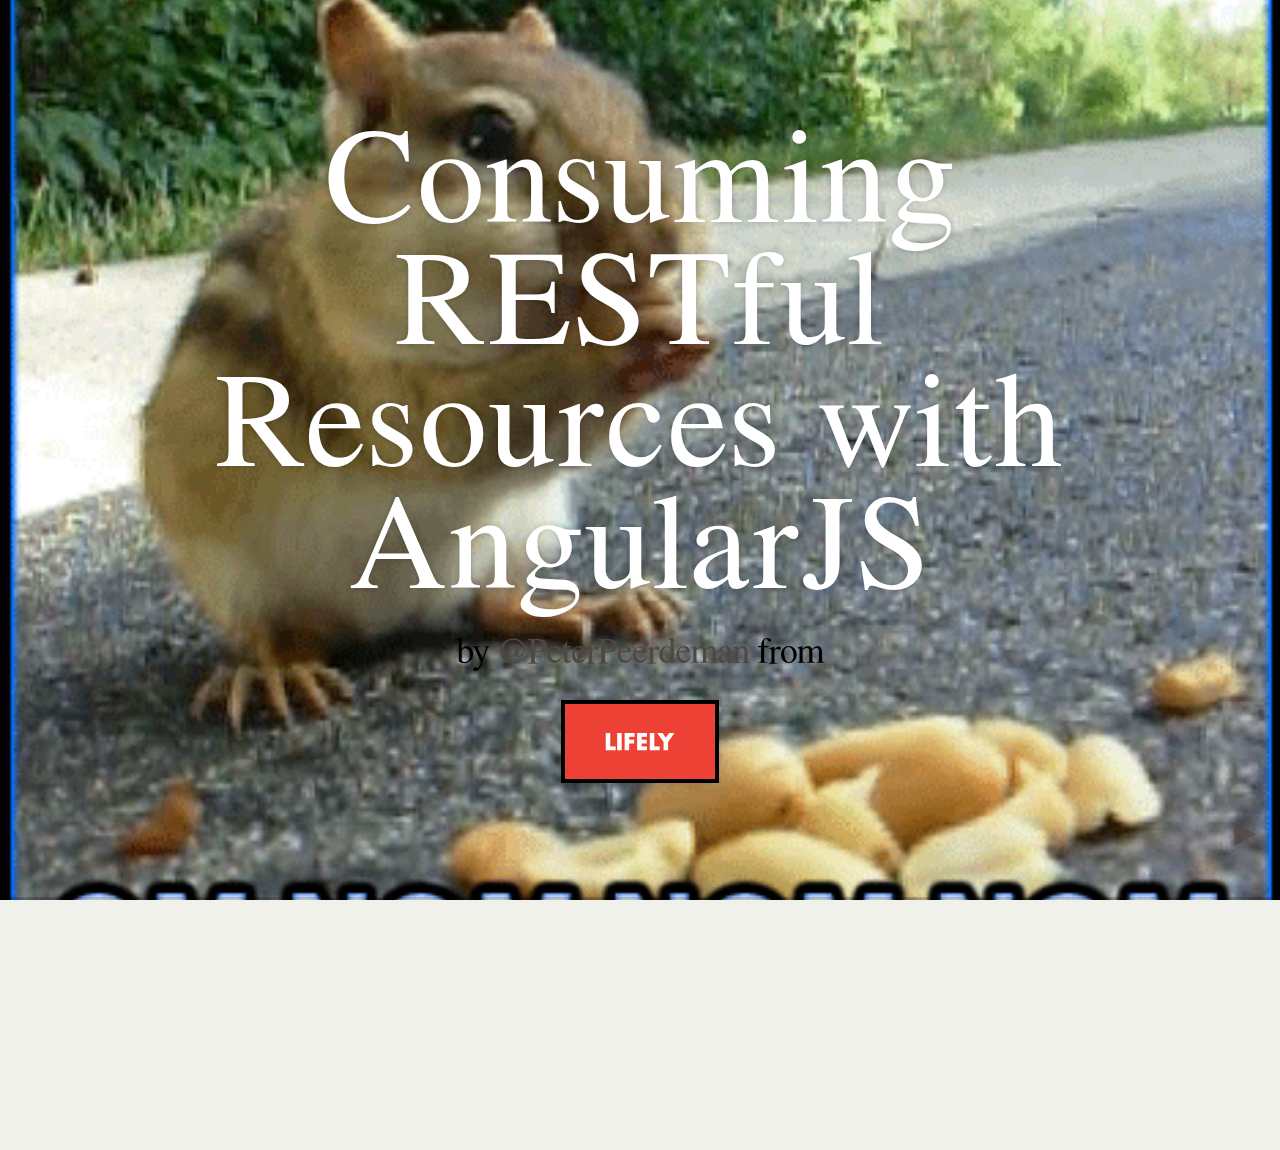
==== index.html @ a1167e03 "initial commit" ====
<!doctype html>
<html lang="en">

	<head>
		<meta charset="utf-8">

		<title>Consuming RESTful Resources with AngularJS</title>

		<meta name="description" content="Consuming RESTful Resources with AngularJS">
		<meta name="author" content="Peter Peerdeman">

		<meta name="apple-mobile-web-app-capable" content="yes" />
		<meta name="apple-mobile-web-app-status-bar-style" content="black-translucent" />

		<meta name="viewport" content="width=device-width, initial-scale=1.0, maximum-scale=1.0, user-scalable=no">

		<link rel="stylesheet" href="css/reveal.min.css">
		<link rel="stylesheet" href="css/theme/pp-reveal.css" id="theme">

		<!-- For syntax highlighting -->
		<link rel="stylesheet" href="lib/css/zenburn.css">

		<!-- If the query includes 'print-pdf', use the PDF print sheet -->
		<script>
			document.write( '<link rel="stylesheet" href="css/print/' + ( window.location.search.match( /print-pdf/gi ) ? 'pdf' : 'paper' ) + '.css" type="text/css" media="print">' );
		</script>

		<!--[if lt IE 9]>
		<script src="lib/js/html5shiv.js"></script>
		<![endif]-->
	</head>

	<body>

		<div class="reveal">

			<!-- Any section element inside of this container is displayed as a slide -->
			<div class="slides">
				<section data-background="images/nom-chipmunk.gif">
					<h1>Consuming RESTful Resources with AngularJS</h1>
					<h3></h3>
					<p>
                    by <a href="http://twitter.com/peterpeerdeman">@PeterPeerdeman</a> from 
                    </p><p><a href="www.lifely.nl"><img src="images/lifely-fb.png" width=150 alt="Lifely"/></a>
					</p>
				</section>

				<section>
					<p>We want to sync our AngularJS model with a RESTful backend</p>
                    <br/>
                    <p>but</p>
                    <br/>
					<p>Writing AJAX code for GET, POST, PUT, DELETE is a chore</p>
				</section>

				<section>
                    <h2>AngularJS $resource to the rescue</h2>
				</section>

				<section>
					<h2>Slides</h2>
					<p>
						Not a coder? No problem. There's a fully-featured visual editor for authoring these, try it out at <a href="http://slid.es" target="_blank">http://slid.es</a>.
					</p>
				</section>

				<section>
					<h2>Point of View</h2>
					<p>
						Press <strong>ESC</strong> to enter the slide overview.
					</p>
					<p>
						Hold down alt and click on any element to zoom in on it using <a href="http://lab.hakim.se/zoom-js">zoom.js</a>. Alt + click anywhere to zoom back out.
					</p>
				</section>

				<section>
					<h2>Works in Mobile Safari</h2>
					<p>
						Try it out! You can swipe through the slides and pinch your way to the overview.
					</p>
				</section>

				<section>
					<h2>Marvelous Unordered List</h2>
					<ul>
						<li>No order here</li>
						<li>Or here</li>
						<li>Or here</li>
						<li>Or here</li>
					</ul>
				</section>

				<section>
					<h2>Fantastic Ordered List</h2>
					<ol>
						<li>One is smaller than...</li>
						<li>Two is smaller than...</li>
						<li>Three!</li>
					</ol>
				</section>

				<section data-markdown>
					<script type="text/template">
						## Markdown support

						For those of you who like that sort of thing. Instructions and a bit more info available [here](https://github.com/hakimel/reveal.js#markdown).

						```
						<section data-markdown>
						  ## Markdown support

						  For those of you who like that sort of thing.
						  Instructions and a bit more info available [here](https://github.com/hakimel/reveal.js#markdown).
						</section>
						```
					</script>
				</section>

				<section id="transitions">
					<h2>Transition Styles</h2>
					<p>
						You can select from different transitions, like: <br>
						<a href="?transition=cube#/transitions">Cube</a> -
						<a href="?transition=page#/transitions">Page</a> -
						<a href="?transition=concave#/transitions">Concave</a> -
						<a href="?transition=zoom#/transitions">Zoom</a> -
						<a href="?transition=linear#/transitions">Linear</a> -
						<a href="?transition=fade#/transitions">Fade</a> -
						<a href="?transition=none#/transitions">None</a> -
						<a href="?#/transitions">Default</a>
					</p>
				</section>

				<section id="themes">
					<h2>Themes</h2>
					<p>
						Reveal.js comes with a few themes built in: <br>
						<a href="?#/themes">Default</a> -
						<a href="?theme=sky#/themes">Sky</a> -
						<a href="?theme=beige#/themes">Beige</a> -
						<a href="?theme=simple#/themes">Simple</a> -
						<a href="?theme=serif#/themes">Serif</a> -
						<a href="?theme=night#/themes">Night</a> <br>
						<a href="?theme=moon.css#/themes">Moon</a> -
						<a href="?theme=simple.css#/themes">Simple</a> -
						<a href="?theme=solarized.css#/themes">Solarized</a>
					</p>
					<p>
						<small>
							* Theme demos are loaded after the presentation which leads to flicker. In production you should load your theme in the <code>&lt;head&gt;</code> using a <code>&lt;link&gt;</code>.
						</small>
					</p>
				</section>

				<section>
					<h2>Global State</h2>
					<p>
						Set <code>data-state="something"</code> on a slide and <code>"something"</code>
						will be added as a class to the document element when the slide is open. This lets you
						apply broader style changes, like switching the background.
					</p>
				</section>

				<section data-state="customevent">
					<h2>Custom Events</h2>
					<p>
						Additionally custom events can be triggered on a per slide basis by binding to the <code>data-state</code> name.
					</p>
					<pre><code data-trim contenteditable style="font-size: 18px; margin-top: 20px;">
Reveal.addEventListener( 'customevent', function() {
	console.log( '"customevent" has fired' );
} );
					</code></pre>
				</section>

				<section>
					<section data-background="#007777">
						<h2>Slide Backgrounds</h2>
						<p>
							Set <code>data-background="#007777"</code> on a slide to change the full page background to the given color. All CSS color formats are supported.
						</p>
						<a href="#" class="image navigate-down">
							<img width="178" height="238" src="https://s3.amazonaws.com/hakim-static/reveal-js/arrow.png" alt="Down arrow">
						</a>
					</section>
					<section data-background="https://s3.amazonaws.com/hakim-static/reveal-js/arrow.png">
						<h2>Image Backgrounds</h2>
						<pre><code>&lt;section data-background="image.png"&gt;</code></pre>
					</section>
					<section data-background="https://s3.amazonaws.com/hakim-static/reveal-js/arrow.png" data-background-repeat="repeat" data-background-size="100px">
						<h2>Repeated Image Backgrounds</h2>
						<pre><code style="word-wrap: break-word;">&lt;section data-background="image.png" data-background-repeat="repeat" data-background-size="100px"&gt;</code></pre>
					</section>
				</section>

				<section data-transition="linear" data-background="#4d7e65" data-background-transition="slide">
					<h2>Background Transitions</h2>
					<p>
						Pass reveal.js the <code>backgroundTransition: 'slide'</code> config argument to make backgrounds slide rather than fade.
					</p>
				</section>

				<section data-transition="linear" data-background="#8c4738" data-background-transition="slide">
					<h2>Background Transition Override</h2>
					<p>
						You can override background transitions per slide by using <code>data-background-transition="slide"</code>.
					</p>
				</section>

				<section>
					<h2>Clever Quotes</h2>
					<p>
						These guys come in two forms, inline: <q cite="http://searchservervirtualization.techtarget.com/definition/Our-Favorite-Technology-Quotations">
						&ldquo;The nice thing about standards is that there are so many to choose from&rdquo;</q> and block:
					</p>
					<blockquote cite="http://searchservervirtualization.techtarget.com/definition/Our-Favorite-Technology-Quotations">
						&ldquo;For years there has been a theory that millions of monkeys typing at random on millions of typewriters would
						reproduce the entire works of Shakespeare. The Internet has proven this theory to be untrue.&rdquo;
					</blockquote>
				</section>

				<section>
					<h2>Pretty Code</h2>
					<pre><code data-trim contenteditable>
function linkify( selector ) {
  if( supports3DTransforms ) {

    var nodes = document.querySelectorAll( selector );

    for( var i = 0, len = nodes.length; i &lt; len; i++ ) {
      var node = nodes[i];

      if( !node.className ) {
        node.className += ' roll';
      }
    }
  }
}
					</code></pre>
					<p>Courtesy of <a href="http://softwaremaniacs.org/soft/highlight/en/description/">highlight.js</a>.</p>
				</section>

				<section>
					<h2>Intergalactic Interconnections</h2>
					<p>
						You can link between slides internally,
						<a href="#/2/3">like this</a>.
					</p>
				</section>

				<section>
					<section>
						<h2>Fragmented Views</h2>
						<p>Hit the next arrow...</p>
						<p class="fragment">... to step through ...</p>
						<ol>
							<li class="fragment"><code>any type</code></li>
							<li class="fragment"><em>of view</em></li>
							<li class="fragment"><strong>fragments</strong></li>
						</ol>

						<aside class="notes">
							This slide has fragments which are also stepped through in the notes window.
						</aside>
					</section>
					<section>
						<h2>Fragment Styles</h2>
						<p>There's a few styles of fragments, like:</p>
						<p class="fragment grow">grow</p>
						<p class="fragment shrink">shrink</p>
						<p class="fragment roll-in">roll-in</p>
						<p class="fragment fade-out">fade-out</p>
						<p class="fragment highlight-red">highlight-red</p>
						<p class="fragment highlight-green">highlight-green</p>
						<p class="fragment highlight-blue">highlight-blue</p>
					</section>
				</section>

				<section>
					<h2>Spectacular image!</h2>
					<a class="image" href="http://lab.hakim.se/meny/" target="_blank">
						<img width="320" height="299" src="http://s3.amazonaws.com/hakim-static/portfolio/images/meny.png" alt="Meny">
					</a>
				</section>

				<section>
					<h2>Export to PDF</h2>
					<p>Presentations can be <a href="https://github.com/hakimel/reveal.js#pdf-export">exported to PDF</a>, below is an example that's been uploaded to SlideShare.</p>
					<iframe id="slideshare" src="http://www.slideshare.net/slideshow/embed_code/13872948" width="455" height="356" style="margin:0;overflow:hidden;border:1px solid #CCC;border-width:1px 1px 0;margin-bottom:5px" allowfullscreen> </iframe>
					<script>
						document.getElementById('slideshare').attributeName = 'allowfullscreen';
					</script>
				</section>

				<section>
					<h2>Take a Moment</h2>
					<p>
						Press b or period on your keyboard to enter the 'paused' mode. This mode is helpful when you want to take distracting slides off the screen
						during a presentation.
					</p>
				</section>

				<section>
					<h2>Stellar Links</h2>
					<ul>
						<li><a href="http://slid.es">Try the online editor</a></li>
						<li><a href="https://github.com/hakimel/reveal.js">Source code on GitHub</a></li>
						<li><a href="http://twitter.com/hakimel">Follow me on Twitter</a></li>
					</ul>
				</section>

				<section>
					<h1>THE END</h1>
					<h3>BY Hakim El Hattab / hakim.se</h3>
				</section>

			</div>

		</div>

		<script src="lib/js/head.min.js"></script>
		<script src="js/reveal.min.js"></script>

		<script>

			// Full list of configuration options available here:
			// https://github.com/hakimel/reveal.js#configuration
			Reveal.initialize({
				controls: true,
				progress: true,
				history: true,
				center: true,

				theme: Reveal.getQueryHash().theme, // available themes are in /css/theme
				transition: Reveal.getQueryHash().transition || 'linear', // default/cube/page/concave/zoom/linear/fade/none

				// Optional libraries used to extend on reveal.js
				dependencies: [
					{ src: 'lib/js/classList.js', condition: function() { return !document.body.classList; } },
					{ src: 'plugin/markdown/marked.js', condition: function() { return !!document.querySelector( '[data-markdown]' ); } },
					{ src: 'plugin/markdown/markdown.js', condition: function() { return !!document.querySelector( '[data-markdown]' ); } },
					{ src: 'plugin/highlight/highlight.js', async: true, callback: function() { hljs.initHighlightingOnLoad(); } },
					{ src: 'plugin/zoom-js/zoom.js', async: true, condition: function() { return !!document.body.classList; } },
					{ src: 'plugin/notes/notes.js', async: true, condition: function() { return !!document.body.classList; } }
				]
			});

		</script>

	</body>
</html>
---- css/theme/pp-reveal.css ----
/**
 * A simple theme for reveal.js presentations, similar
 * to the default theme. The accent color is brown.
 *
 * This theme is Copyright (C) 2012-2013 Owen Versteeg, http://owenversteeg.com - it is MIT licensed.
 */
.reveal a:not(.image) {
  line-height: 1.3em; }

/*********************************************
 * GLOBAL STYLES
 *********************************************/
body {
  background: #f0f1eb;
  background-color: #f0f1eb; }

.reveal {
  font-family: "Palatino Linotype", "Book Antiqua", Palatino, FreeSerif, serif;
  font-size: 36px;
  font-weight: 200;
  letter-spacing: -0.02em;
  color: black; }

::selection {
  color: white;
  background: #26351c;
  text-shadow: none; }

/*********************************************
 * HEADERS
 *********************************************/
.reveal h1,
.reveal h2,
.reveal h3,
.reveal h4,
.reveal h5,
.reveal h6 {
  margin: 0 0 20px 0;
  color: #383d3d;
  font-family: "Palatino Linotype", "Book Antiqua", Palatino, FreeSerif, serif;
  line-height: 0.9em;
  letter-spacing: 0.02em;
  text-transform: none;
  text-shadow: none; }

.reveal h1 {
  text-shadow: 0px 0px 6px rgba(0, 0, 0, 0.2); }

.reveal section h1 {
  color: white; }

/*********************************************
 * LINKS
 *********************************************/
.reveal a:not(.image) {
  color: #51483d;
  text-decoration: none;
  -webkit-transition: color .15s ease;
  -moz-transition: color .15s ease;
  -ms-transition: color .15s ease;
  -o-transition: color .15s ease;
  transition: color .15s ease; }

.reveal a:not(.image):hover {
  color: #8b7c69;
  text-shadow: none;
  border: none; }

.reveal .roll span:after {
  color: #fff;
  background: #25211c; }

/*********************************************
 * IMAGES
 *********************************************/
.reveal section img {
  margin: 15px 0px;
  background: rgba(255, 255, 255, 0.12);
  border: 4px solid black;
  box-shadow: 0 0 10px rgba(0, 0, 0, 0.15);
  -webkit-transition: all .2s linear;
  -moz-transition: all .2s linear;
  -ms-transition: all .2s linear;
  -o-transition: all .2s linear;
  transition: all .2s linear; }

.reveal a:hover img {
  background: rgba(255, 255, 255, 0.2);
  border-color: #51483d;
  box-shadow: 0 0 20px rgba(0, 0, 0, 0.55); }

/*********************************************
 * NAVIGATION CONTROLS
 *********************************************/
.reveal .controls div.navigate-left,
.reveal .controls div.navigate-left.enabled {
  border-right-color: #51483d; }

.reveal .controls div.navigate-right,
.reveal .controls div.navigate-right.enabled {
  border-left-color: #51483d; }

.reveal .controls div.navigate-up,
.reveal .controls div.navigate-up.enabled {
  border-bottom-color: #51483d; }

.reveal .controls div.navigate-down,
.reveal .controls div.navigate-down.enabled {
  border-top-color: #51483d; }

.reveal .controls div.navigate-left.enabled:hover {
  border-right-color: #8b7c69; }

.reveal .controls div.navigate-right.enabled:hover {
  border-left-color: #8b7c69; }

.reveal .controls div.navigate-up.enabled:hover {
  border-bottom-color: #8b7c69; }

.reveal .controls div.navigate-down.enabled:hover {
  border-top-color: #8b7c69; }

/*********************************************
 * PROGRESS BAR
 *********************************************/
.reveal .progress {
  background: rgba(0, 0, 0, 0.2); }

.reveal .progress span {
  background: #51483d;
  -webkit-transition: width 800ms cubic-bezier(0.26, 0.86, 0.44, 0.985);
  -moz-transition: width 800ms cubic-bezier(0.26, 0.86, 0.44, 0.985);
  -ms-transition: width 800ms cubic-bezier(0.26, 0.86, 0.44, 0.985);
  -o-transition: width 800ms cubic-bezier(0.26, 0.86, 0.44, 0.985);
  transition: width 800ms cubic-bezier(0.26, 0.86, 0.44, 0.985); }
---- lib/css/zenburn.css ----
/*

Zenburn style from voldmar.ru (c) Vladimir Epifanov <voldmar@voldmar.ru>
based on dark.css by Ivan Sagalaev

*/

pre code {
  display: block; padding: 0.5em;
  background: #3F3F3F;
  color: #DCDCDC;
}

pre .keyword,
pre .tag,
pre .css .class,
pre .css .id,
pre .lisp .title,
pre .nginx .title,
pre .request,
pre .status,
pre .clojure .attribute {
  color: #E3CEAB;
}

pre .django .template_tag,
pre .django .variable,
pre .django .filter .argument {
  color: #DCDCDC;
}

pre .number,
pre .date {
  color: #8CD0D3;
}

pre .dos .envvar,
pre .dos .stream,
pre .variable,
pre .apache .sqbracket {
  color: #EFDCBC;
}

pre .dos .flow,
pre .diff .change,
pre .python .exception,
pre .python .built_in,
pre .literal,
pre .tex .special {
  color: #EFEFAF;
}

pre .diff .chunk,
pre .subst {
  color: #8F8F8F;
}

pre .dos .keyword,
pre .python .decorator,
pre .title,
pre .haskell .type,
pre .diff .header,
pre .ruby .class .parent,
pre .apache .tag,
pre .nginx .built_in,
pre .tex .command,
pre .prompt {
    color: #efef8f;
}

pre .dos .winutils,
pre .ruby .symbol,
pre .ruby .symbol .string,
pre .ruby .string {
  color: #DCA3A3;
}

pre .diff .deletion,
pre .string,
pre .tag .value,
pre .preprocessor,
pre .built_in,
pre .sql .aggregate,
pre .javadoc,
pre .smalltalk .class,
pre .smalltalk .localvars,
pre .smalltalk .array,
pre .css .rules .value,
pre .attr_selector,
pre .pseudo,
pre .apache .cbracket,
pre .tex .formula {
  color: #CC9393;
}

pre .shebang,
pre .diff .addition,
pre .comment,
pre .java .annotation,
pre .template_comment,
pre .pi,
pre .doctype {
  color: #7F9F7F;
}

pre .coffeescript .javascript,
pre .javascript .xml,
pre .tex .formula,
pre .xml .javascript,
pre .xml .vbscript,
pre .xml .css,
pre .xml .cdata {
  opacity: 0.5;
}
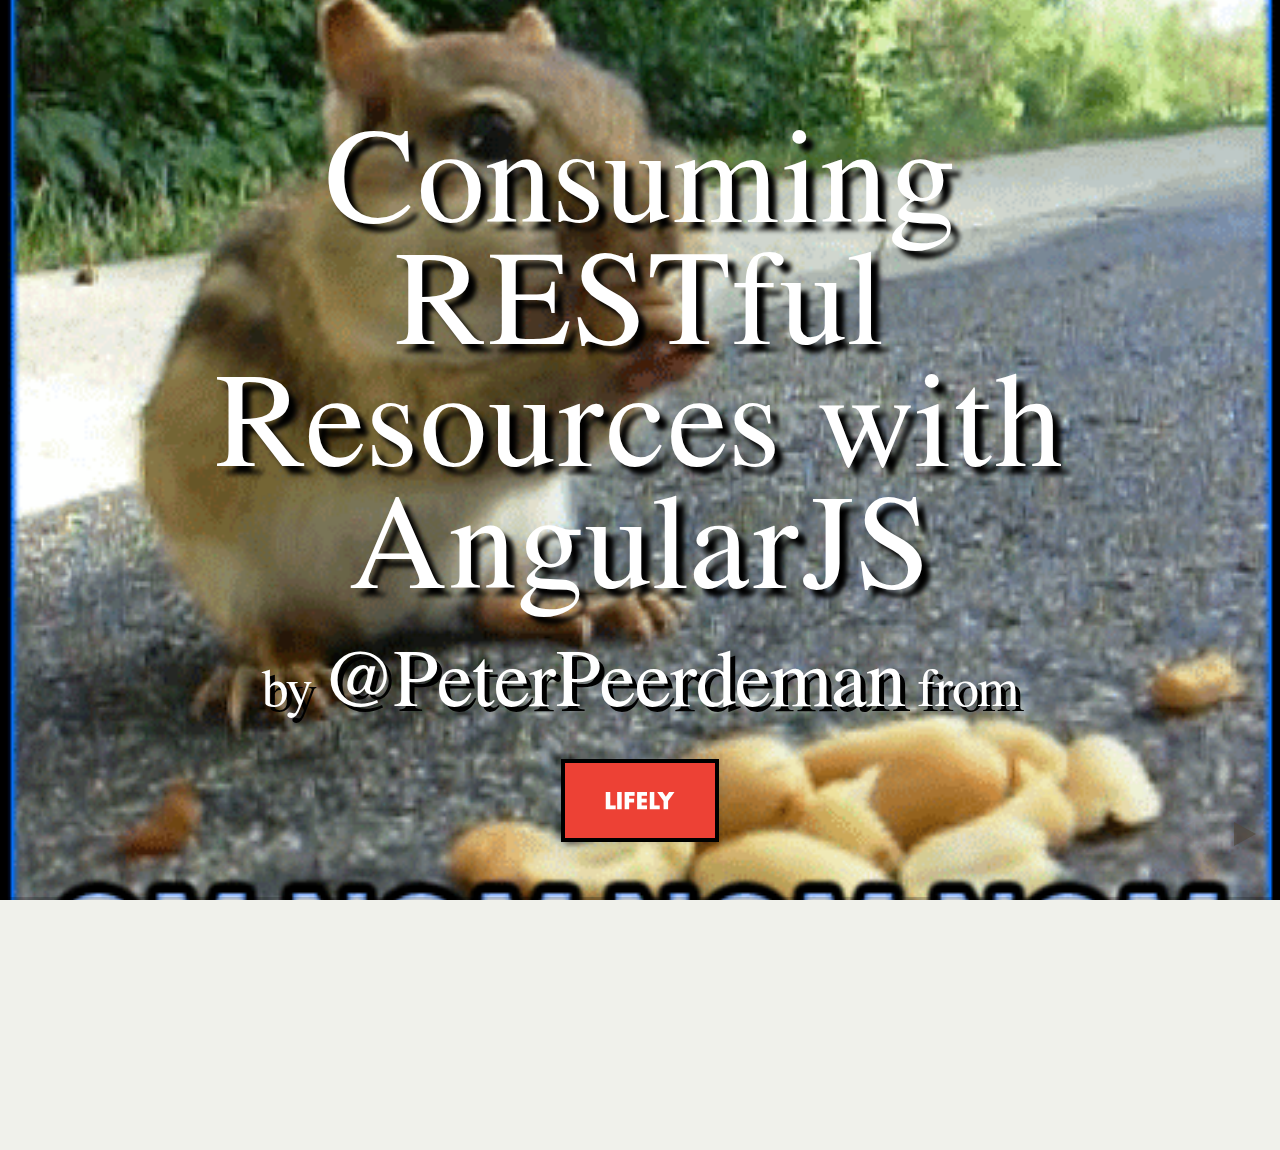
==== commit 1a4e2e39: "updated styling main slide" ====
--- a/index.html
+++ b/index.html
@@ -36,7 +36,7 @@
 
 			<!-- Any section element inside of this container is displayed as a slide -->
 			<div class="slides">
-				<section data-background="images/nom-chipmunk.gif">
+				<section data-background="images/nom-chipmunk.gif" class="pp-title">
 					<h1>Consuming RESTful Resources with AngularJS</h1>
 					<h3></h3>
 					<p>
@@ -46,11 +46,9 @@
 				</section>
 
 				<section>
-					<p>We want to sync our AngularJS model with a RESTful backend</p>
-                    <br/>
-                    <p>but</p>
-                    <br/>
-					<p>Writing AJAX code for GET, POST, PUT, DELETE is a chore</p>
+                    <h1>Background</h1>
+					<img src="capgemini.png"/>
+					<img src="lifely.png"/>
 				</section>
 
 				<section>
--- a/css/theme/pp-reveal.css
+++ b/css/theme/pp-reveal.css
@@ -46,8 +46,16 @@
 .reveal h1 {
   text-shadow: 0px 0px 6px rgba(0, 0, 0, 0.2); }
 
-.reveal section h1 {
-  color: white; }
+.pp-title h1 {
+  color: white;
+  text-shadow: 8px 8px 5px black; }
+
+.pp-title p,
+.reveal section.pp-title a,
+.reveal section.pp-title a:hover {
+  color: white;
+  font-size: 1.5em;
+  text-shadow: 5px 5px 0px black; }
 
 /*********************************************
  * LINKS
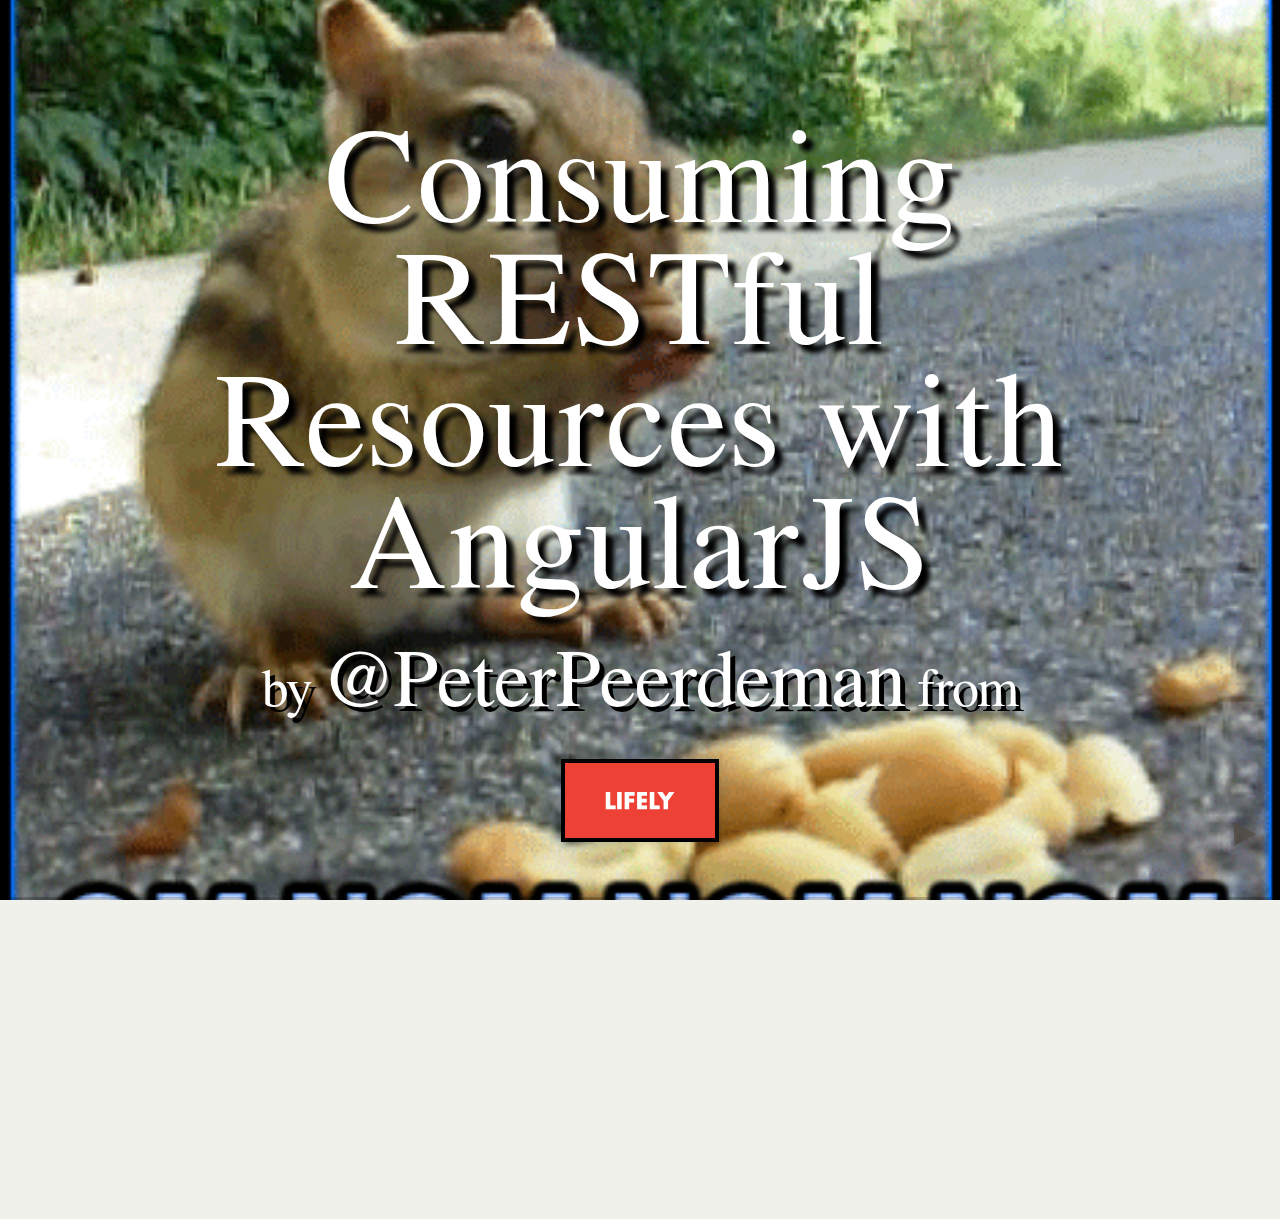
==== commit d520533f: "added content to presentation" ====
--- a/index.html
+++ b/index.html
@@ -18,7 +18,7 @@
 		<link rel="stylesheet" href="css/theme/pp-reveal.css" id="theme">
 
 		<!-- For syntax highlighting -->
-		<link rel="stylesheet" href="lib/css/zenburn.css">
+		<link rel="stylesheet" href="lib/css/googlecode.css">
 
 		<!-- If the query includes 'print-pdf', use the PDF print sheet -->
 		<script>
@@ -41,276 +41,261 @@
 					<h3></h3>
 					<p>
                     by <a href="http://twitter.com/peterpeerdeman">@PeterPeerdeman</a> from 
-                    </p><p><a href="www.lifely.nl"><img src="images/lifely-fb.png" width=150 alt="Lifely"/></a>
+                    </p><p><a href="www.lifely.nl"><img src="images/lifely.png" width=150 alt="Lifely"/></a>
 					</p>
 				</section>
 
 				<section>
                     <h1>Background</h1>
-					<img src="capgemini.png"/>
-					<img src="lifely.png"/>
-				</section>
-
-				<section>
-                    <h2>AngularJS $resource to the rescue</h2>
-				</section>
-
-				<section>
-					<h2>Slides</h2>
+				</section>
+				<section>
+					<section>
+						<img width="80%" src="images/capgemini.jpg"/>
+						<h2>Online Technology Consultant</h2>
+					</section>
+					<section>
+						<img width="40%" src="images/abnamro.jpg"/>
+						<h2>Internet Banking</h2>
+					</section>
+					<section>
+						<img width="25%" src="images/bayer.png"/>
+						<h2>Multiplatform mobile app</h2>
+					</section>
+				</section>
+				<section>
+					<section>
+						<img src="images/lifely.png"/>
+						<h2>"Coderende eindbaas"</h2>
+					</section>
+					<section>
+						<img width="60%" src="images/frankwatching.jpg"/>
+						<h2>App backend design</h2>
+					</section>
+					<section>
+						<img width="60%" src="images/bp.png"/>
+						<h2>REST / AngularJS awesomeness</h2>
+					</section>
+				</section>
+				<section class="pp-title" data-background="images/sleeping-cat.gif">
+                    <h1>So, who knows about REST?</h1>
+                </section>
+                <section>
+                	<h2>Representational State Transfer (REST)</h2>
+                <ul>
+                    	<div>
+	                    	<li>GET</li>
+	                    	<li>POST</li>
+                    	</div>
+                    	<div class="fragment">
+		                    <li>DELETE</li>
+	                    	<li>PUT</li>
+	                    	<li>PATCH</li>
+	                    	<li>OPTIONS</li>
+	                    	<li>LINK</li>
+	                    	<li>TRACE</li>
+                    	</div>
+                    </ul>
+				</section>
+				<section>
+                    <h2>Difference between PUT and PATCH?</h2>
+                    	<div class="fragment">
+	                	<pre><code data-trim>
+PUT /customers/1
+{
+	'id':1,
+	'name':'Peter',
+	'shoesize': 46
+}
+    					</code></pre>
+	                	</div>
+                    	<div class="fragment">
+                    		<pre><code data-trim>
+PATCH /customers/1
+{
+	'name':'Peter'
+}
+    					</code></pre>
+		            	</div>
+                    </ul>
+				</section>
+				<section>
+                    <h2>REST<h2>
+                    <h3>separates back- and frontend</h3>
+                    <ul>
+                    	<li>Easily integrate data in (web) apps</li>
+                    	<li>Easily replace (web) app</li>
+                    	<li>Third party access</li>
+                    	<li>Data purity</li>
+                    </ul>
+				</section>
+				<section>
+                    <h2>AngularJS - $resource</h2>
+                </section>
+                <section class="pp-title" data-background="images/jimcarrey-typing.gif">
+                	<h1>Saves you from writing a whole lot of AJAX code</h1>
+                </section>
+				<section>
+                    <h2>Get customers establishment & update</h2>
+                    <pre><code class="javascript">
+var Customers = $resource('/api/v1/customers/:customerId', {customerId:'@id'});
+var customer = Customer.get({customerId:123}, function() {
+  $scope.customer = customer
+});
+    				</code></pre>
+
+                    <pre class="fragment"><code class="javascript">
+var Establishments = $resource('/api/v1/customers/:customerId/ ' +
+'establishment/:establishmentId', {customerId:123, establishmentId:'@id'});
+ 
+ var establishments = Establishments.query(function() {
+   var establishment = _find(establishments, {city:'Amsterdam'});
+   establishment.name = "Hippo HQ";
+   establishment.$save();
+ });
+    				</code></pre>
+
+				</section>
+				<section>
+					<h2>AngularJS - $resource</h2>
+                    <br/>
+                    <ul style="float:left">
+					<div class="fragment">
+					<h3>Good:</h3>
+                    	<li>Creates resource object to interact with RESTful resources</li>
+                    	<br/>
+                    </div>
+					<div class="fragment"><img style="width:350px; float:right" src="images/house-sadface.gif"/>
+					<h3>Bad:</h3>
+                    	<li>Doesnt handle sub resources</li>
+                    	<li>requires full url in each object</li>
+                    	<li>Doesnt support all REST methods</li>
+                    	<li>Limited options</li>
+                    	
+                    </div>
+                    </ul>
+                </section>
+				<section>
+                    <h2>Restangular</h2>
+				</section>
+				<section>
+      				<h2>Configure, retrieve and update</h2>
+                    <pre><code class="javascript">
+RestangularProvider.setBaseUrl('/api/v1')
+    				</code></pre>
+    				<pre  class="fragment"><code class="javascript">
+//performs GET /api/v1/customers/123
+Restangular.one('customers', 123).get().then(function(customer) {
+  $scope.customer = customer
+});
+    				</code></pre>
+					<pre  class="fragment"><code class="javascript">
+//performs GET /api/v1/customers/123/establishments
+$scope.customer.getList('establishments').then(function(establishments) {
+   var establishment = _find(establishments, {city:'The Hague'});
+   establishment.name = "Q42";
+   establishment.put();
+});
+    				</code></pre>
+
+				</section>
+				<section>
+                    <h2>post a new establishment</h2>
+                   <pre><code class="javascript">
+var newEstablishment = {name:'Lifely', address:'zekeringstraat 17'};
+
+//performs POST /api/v1/customers/123/establishments
+$scope.customer.getList('establishments').post(newCustomer).then(function(data) { 
+	newCustomer.id = data.id;
+  	$scope.customer.establishments.push(newEstablishment);
+})
+    				</code></pre>
+				</section>
+				<section>
+                    <h2>perform custom verb on subresource</h2>
+                    <pre><code class="javascript">
+//performs POST /api/v1/customers/favorite
+$scope.customer.customPost({}, 'favorite');
+    				</code></pre>
+				</section>
+				<section>
+                    <h2>(un) wrap resources</h2>
+                    <pre><code class="javascript">
+//e.g. our services return 
+//single resource {user:{name:'peter'}}
+//list resource {data:[{name:'peter'}]
+Restangular.setResponseInterceptor(function(response, operation, what) {
+  var newResponse;
+  if (operation === "getList") {
+    // Here we're returning an Array which has one special property metadata with our extra information
+    newResponse = response.data;
+  } else {
+    // This is an element
+    newResponse = response[what];
+  }
+  return newResponse;
+});
+    				</code></pre>
+				</section>
+				<!--<section>
+                    <h2>use selfLink metadata to deduct subresources</h2>
+                    <pre><code class="javascript">
+Restangular.all('customers').getList().then(function(customers) {
+
+  var hippo = _.find(customers, {name:'hippo'};
+
+  hippo.address = "Owned";
+
+  // This will do a PUT to http://www.example.com/people/gonto
+  // It uses the self linking property :D
+  gonto.put()
+})
+    				</code></pre>
+				</section>-->
+
+				<section>
+                    <h2>remove _id field on PUT</h2>
+                    <pre><code class="javascript">
+RestangularProvider.setRequestInterceptor(
+  function(elem, operation, what) {        
+    if (operation === 'put') {
+      elem._id = undefined;
+      return elem;
+    }
+    return elem;
+});
+    				</code></pre>
+				</section>
+				<section>
+					<h2>Concluding words</h2>
+					<ul>
+						<li>Separate backend and frontend</li>
+						<li>Adhere to REST and design API URLs carefully</li>
+						<li>Give AngularJS and Restangular a shot</li>
+					</ul>
+				</section>
+
+				<section>
+					<h2>Props & Links</h2>
+					<ul>
+						<li>Props for creating Restangular and sharing to <a href="www.twitter.com/mgonto">@mgonto</a></li>
+					</ul>
+					<a href="https://github.com/mgonto/restangular"><img width=250px src="images/github.png"/><p>Restangular</p></a>
+
+				</section>
+
+				<section class="pp-title pp-title-top" data-background="images/jimcarrey-chewing.gif">
+					<h1>Start consuming!</h1>
+
+					<h2>Thank you for your attention</h2>
+				</section>
+
+				<section data-background="images/nom-chipmunk.gif" class="pp-title">
+					<h1>Consuming RESTful Resources with AngularJS</h1>
+					<h3></h3>
 					<p>
-						Not a coder? No problem. There's a fully-featured visual editor for authoring these, try it out at <a href="http://slid.es" target="_blank">http://slid.es</a>.
+                    by <a href="http://twitter.com/peterpeerdeman">@PeterPeerdeman</a> from 
+                    </p><p><a href="www.lifely.nl"><img src="images/lifely.png" width=150 alt="Lifely"/></a>
 					</p>
-				</section>
-
-				<section>
-					<h2>Point of View</h2>
-					<p>
-						Press <strong>ESC</strong> to enter the slide overview.
-					</p>
-					<p>
-						Hold down alt and click on any element to zoom in on it using <a href="http://lab.hakim.se/zoom-js">zoom.js</a>. Alt + click anywhere to zoom back out.
-					</p>
-				</section>
-
-				<section>
-					<h2>Works in Mobile Safari</h2>
-					<p>
-						Try it out! You can swipe through the slides and pinch your way to the overview.
-					</p>
-				</section>
-
-				<section>
-					<h2>Marvelous Unordered List</h2>
-					<ul>
-						<li>No order here</li>
-						<li>Or here</li>
-						<li>Or here</li>
-						<li>Or here</li>
-					</ul>
-				</section>
-
-				<section>
-					<h2>Fantastic Ordered List</h2>
-					<ol>
-						<li>One is smaller than...</li>
-						<li>Two is smaller than...</li>
-						<li>Three!</li>
-					</ol>
-				</section>
-
-				<section data-markdown>
-					<script type="text/template">
-						## Markdown support
-
-						For those of you who like that sort of thing. Instructions and a bit more info available [here](https://github.com/hakimel/reveal.js#markdown).
-
-						```
-						<section data-markdown>
-						  ## Markdown support
-
-						  For those of you who like that sort of thing.
-						  Instructions and a bit more info available [here](https://github.com/hakimel/reveal.js#markdown).
-						</section>
-						```
-					</script>
-				</section>
-
-				<section id="transitions">
-					<h2>Transition Styles</h2>
-					<p>
-						You can select from different transitions, like: <br>
-						<a href="?transition=cube#/transitions">Cube</a> -
-						<a href="?transition=page#/transitions">Page</a> -
-						<a href="?transition=concave#/transitions">Concave</a> -
-						<a href="?transition=zoom#/transitions">Zoom</a> -
-						<a href="?transition=linear#/transitions">Linear</a> -
-						<a href="?transition=fade#/transitions">Fade</a> -
-						<a href="?transition=none#/transitions">None</a> -
-						<a href="?#/transitions">Default</a>
-					</p>
-				</section>
-
-				<section id="themes">
-					<h2>Themes</h2>
-					<p>
-						Reveal.js comes with a few themes built in: <br>
-						<a href="?#/themes">Default</a> -
-						<a href="?theme=sky#/themes">Sky</a> -
-						<a href="?theme=beige#/themes">Beige</a> -
-						<a href="?theme=simple#/themes">Simple</a> -
-						<a href="?theme=serif#/themes">Serif</a> -
-						<a href="?theme=night#/themes">Night</a> <br>
-						<a href="?theme=moon.css#/themes">Moon</a> -
-						<a href="?theme=simple.css#/themes">Simple</a> -
-						<a href="?theme=solarized.css#/themes">Solarized</a>
-					</p>
-					<p>
-						<small>
-							* Theme demos are loaded after the presentation which leads to flicker. In production you should load your theme in the <code>&lt;head&gt;</code> using a <code>&lt;link&gt;</code>.
-						</small>
-					</p>
-				</section>
-
-				<section>
-					<h2>Global State</h2>
-					<p>
-						Set <code>data-state="something"</code> on a slide and <code>"something"</code>
-						will be added as a class to the document element when the slide is open. This lets you
-						apply broader style changes, like switching the background.
-					</p>
-				</section>
-
-				<section data-state="customevent">
-					<h2>Custom Events</h2>
-					<p>
-						Additionally custom events can be triggered on a per slide basis by binding to the <code>data-state</code> name.
-					</p>
-					<pre><code data-trim contenteditable style="font-size: 18px; margin-top: 20px;">
-Reveal.addEventListener( 'customevent', function() {
-	console.log( '"customevent" has fired' );
-} );
-					</code></pre>
-				</section>
-
-				<section>
-					<section data-background="#007777">
-						<h2>Slide Backgrounds</h2>
-						<p>
-							Set <code>data-background="#007777"</code> on a slide to change the full page background to the given color. All CSS color formats are supported.
-						</p>
-						<a href="#" class="image navigate-down">
-							<img width="178" height="238" src="https://s3.amazonaws.com/hakim-static/reveal-js/arrow.png" alt="Down arrow">
-						</a>
-					</section>
-					<section data-background="https://s3.amazonaws.com/hakim-static/reveal-js/arrow.png">
-						<h2>Image Backgrounds</h2>
-						<pre><code>&lt;section data-background="image.png"&gt;</code></pre>
-					</section>
-					<section data-background="https://s3.amazonaws.com/hakim-static/reveal-js/arrow.png" data-background-repeat="repeat" data-background-size="100px">
-						<h2>Repeated Image Backgrounds</h2>
-						<pre><code style="word-wrap: break-word;">&lt;section data-background="image.png" data-background-repeat="repeat" data-background-size="100px"&gt;</code></pre>
-					</section>
-				</section>
-
-				<section data-transition="linear" data-background="#4d7e65" data-background-transition="slide">
-					<h2>Background Transitions</h2>
-					<p>
-						Pass reveal.js the <code>backgroundTransition: 'slide'</code> config argument to make backgrounds slide rather than fade.
-					</p>
-				</section>
-
-				<section data-transition="linear" data-background="#8c4738" data-background-transition="slide">
-					<h2>Background Transition Override</h2>
-					<p>
-						You can override background transitions per slide by using <code>data-background-transition="slide"</code>.
-					</p>
-				</section>
-
-				<section>
-					<h2>Clever Quotes</h2>
-					<p>
-						These guys come in two forms, inline: <q cite="http://searchservervirtualization.techtarget.com/definition/Our-Favorite-Technology-Quotations">
-						&ldquo;The nice thing about standards is that there are so many to choose from&rdquo;</q> and block:
-					</p>
-					<blockquote cite="http://searchservervirtualization.techtarget.com/definition/Our-Favorite-Technology-Quotations">
-						&ldquo;For years there has been a theory that millions of monkeys typing at random on millions of typewriters would
-						reproduce the entire works of Shakespeare. The Internet has proven this theory to be untrue.&rdquo;
-					</blockquote>
-				</section>
-
-				<section>
-					<h2>Pretty Code</h2>
-					<pre><code data-trim contenteditable>
-function linkify( selector ) {
-  if( supports3DTransforms ) {
-
-    var nodes = document.querySelectorAll( selector );
-
-    for( var i = 0, len = nodes.length; i &lt; len; i++ ) {
-      var node = nodes[i];
-
-      if( !node.className ) {
-        node.className += ' roll';
-      }
-    }
-  }
-}
-					</code></pre>
-					<p>Courtesy of <a href="http://softwaremaniacs.org/soft/highlight/en/description/">highlight.js</a>.</p>
-				</section>
-
-				<section>
-					<h2>Intergalactic Interconnections</h2>
-					<p>
-						You can link between slides internally,
-						<a href="#/2/3">like this</a>.
-					</p>
-				</section>
-
-				<section>
-					<section>
-						<h2>Fragmented Views</h2>
-						<p>Hit the next arrow...</p>
-						<p class="fragment">... to step through ...</p>
-						<ol>
-							<li class="fragment"><code>any type</code></li>
-							<li class="fragment"><em>of view</em></li>
-							<li class="fragment"><strong>fragments</strong></li>
-						</ol>
-
-						<aside class="notes">
-							This slide has fragments which are also stepped through in the notes window.
-						</aside>
-					</section>
-					<section>
-						<h2>Fragment Styles</h2>
-						<p>There's a few styles of fragments, like:</p>
-						<p class="fragment grow">grow</p>
-						<p class="fragment shrink">shrink</p>
-						<p class="fragment roll-in">roll-in</p>
-						<p class="fragment fade-out">fade-out</p>
-						<p class="fragment highlight-red">highlight-red</p>
-						<p class="fragment highlight-green">highlight-green</p>
-						<p class="fragment highlight-blue">highlight-blue</p>
-					</section>
-				</section>
-
-				<section>
-					<h2>Spectacular image!</h2>
-					<a class="image" href="http://lab.hakim.se/meny/" target="_blank">
-						<img width="320" height="299" src="http://s3.amazonaws.com/hakim-static/portfolio/images/meny.png" alt="Meny">
-					</a>
-				</section>
-
-				<section>
-					<h2>Export to PDF</h2>
-					<p>Presentations can be <a href="https://github.com/hakimel/reveal.js#pdf-export">exported to PDF</a>, below is an example that's been uploaded to SlideShare.</p>
-					<iframe id="slideshare" src="http://www.slideshare.net/slideshow/embed_code/13872948" width="455" height="356" style="margin:0;overflow:hidden;border:1px solid #CCC;border-width:1px 1px 0;margin-bottom:5px" allowfullscreen> </iframe>
-					<script>
-						document.getElementById('slideshare').attributeName = 'allowfullscreen';
-					</script>
-				</section>
-
-				<section>
-					<h2>Take a Moment</h2>
-					<p>
-						Press b or period on your keyboard to enter the 'paused' mode. This mode is helpful when you want to take distracting slides off the screen
-						during a presentation.
-					</p>
-				</section>
-
-				<section>
-					<h2>Stellar Links</h2>
-					<ul>
-						<li><a href="http://slid.es">Try the online editor</a></li>
-						<li><a href="https://github.com/hakimel/reveal.js">Source code on GitHub</a></li>
-						<li><a href="http://twitter.com/hakimel">Follow me on Twitter</a></li>
-					</ul>
-				</section>
-
-				<section>
-					<h1>THE END</h1>
-					<h3>BY Hakim El Hattab / hakim.se</h3>
 				</section>
 
 			</div>
@@ -329,7 +314,6 @@
 				progress: true,
 				history: true,
 				center: true,
-
 				theme: Reveal.getQueryHash().theme, // available themes are in /css/theme
 				transition: Reveal.getQueryHash().transition || 'linear', // default/cube/page/concave/zoom/linear/fade/none
 
--- a/css/theme/pp-reveal.css
+++ b/css/theme/pp-reveal.css
@@ -46,7 +46,7 @@
 .reveal h1 {
   text-shadow: 0px 0px 6px rgba(0, 0, 0, 0.2); }
 
-.pp-title h1 {
+.pp-title h1, .pp-title h2 {
   color: white;
   text-shadow: 8px 8px 5px black; }
 
@@ -56,6 +56,12 @@
   color: white;
   font-size: 1.5em;
   text-shadow: 5px 5px 0px black; }
+
+.pp-title-top h1 {
+  font-size: 3em;
+  /*margin-top: -300px;*/
+  margin-bottom: 430px;
+}
 
 /*********************************************
  * LINKS
--- a/lib/css/googlecode.css
+++ b/lib/css/googlecode.css
@@ -0,0 +1,146 @@
+/*
+
+Google Code style (c) Aahan Krish <geekpanth3r@gmail.com>
+
+*/
+
+pre code {
+  display: block; padding: 0.5em;
+  background: white; color: black;
+}
+
+pre .comment,
+pre .template_comment,
+pre .javadoc,
+pre .comment * {
+  color: #800;
+}
+
+pre .keyword,
+pre .method,
+pre .list .title,
+pre .clojure .built_in,
+pre .nginx .title,
+pre .tag .title,
+pre .setting .value,
+pre .winutils,
+pre .tex .command,
+pre .http .title,
+pre .request,
+pre .status {
+  color: #008;
+}
+
+pre .envvar,
+pre .tex .special {
+  color: #660;
+}
+
+pre .string,
+pre .tag .value,
+pre .cdata,
+pre .filter .argument,
+pre .attr_selector,
+pre .apache .cbracket,
+pre .date,
+pre .regexp,
+pre .coffeescript .attribute {
+  color: #080;
+}
+
+pre .sub .identifier,
+pre .pi,
+pre .tag,
+pre .tag .keyword,
+pre .decorator,
+pre .ini .title,
+pre .shebang,
+pre .prompt,
+pre .hexcolor,
+pre .rules .value,
+pre .css .value .number,
+pre .literal,
+pre .symbol,
+pre .ruby .symbol .string,
+pre .number,
+pre .css .function,
+pre .clojure .attribute {
+  color: #066;
+}
+
+pre .class .title,
+pre .haskell .type,
+pre .smalltalk .class,
+pre .javadoctag,
+pre .yardoctag,
+pre .phpdoc,
+pre .typename,
+pre .tag .attribute,
+pre .doctype,
+pre .class .id,
+pre .built_in,
+pre .setting,
+pre .params,
+pre .variable,
+pre .clojure .title {
+  color: #606;
+}
+
+pre .css .tag,
+pre .rules .property,
+pre .pseudo,
+pre .subst {
+  color: #000;
+}
+
+pre .css .class, pre .css .id {
+  color: #9B703F;
+}
+
+pre .value .important {
+  color: #ff7700;
+  font-weight: bold;
+}
+
+pre .rules .keyword {
+  color: #C5AF75;
+}
+
+pre .annotation,
+pre .apache .sqbracket,
+pre .nginx .built_in {
+  color: #9B859D;
+}
+
+pre .preprocessor,
+pre .preprocessor *,
+pre .pragma {
+  color: #444;
+}
+
+pre .tex .formula {
+  background-color: #EEE;
+  font-style: italic;
+}
+
+pre .diff .header,
+pre .chunk {
+  color: #808080;
+  font-weight: bold;
+}
+
+pre .diff .change {
+  background-color: #BCCFF9;
+}
+
+pre .addition {
+  background-color: #BAEEBA;
+}
+
+pre .deletion {
+  background-color: #FFC8BD;
+}
+
+pre .comment .yardoctag {
+  font-weight: bold;
+}
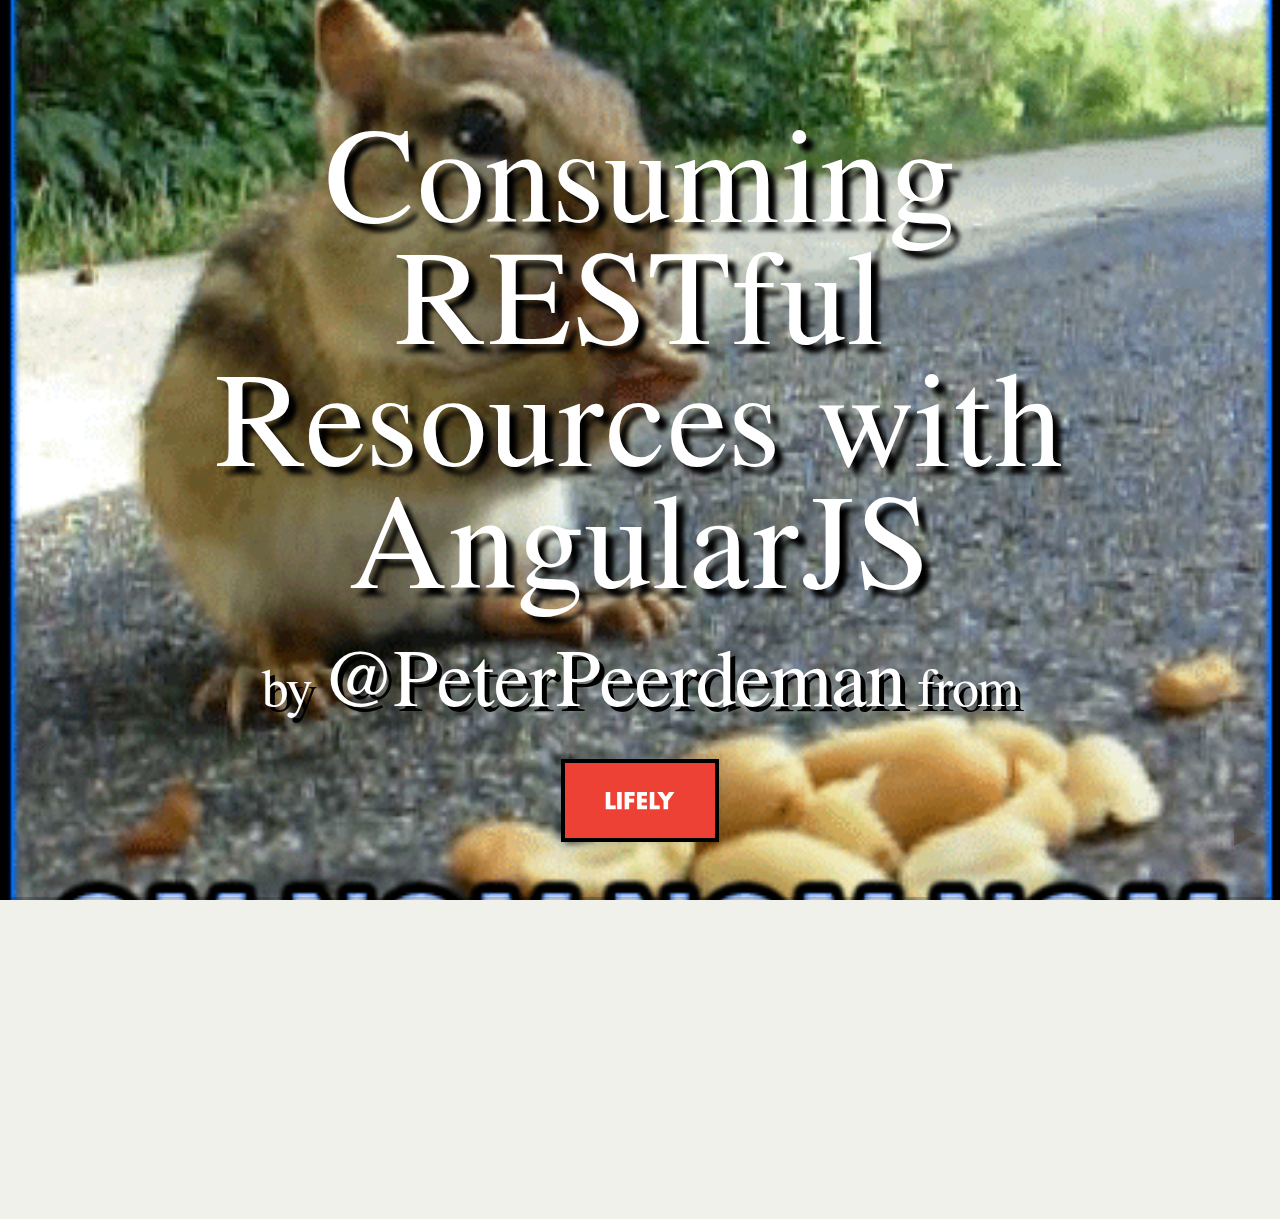
==== commit 06a62f54: "fixed some typos and snippet errors" ====
--- a/index.html
+++ b/index.html
@@ -137,18 +137,21 @@
 				<section>
                     <h2>Get customers establishment & update</h2>
                     <pre><code class="javascript">
-var Customers = $resource('/api/v1/customers/:customerId', {customerId:'@id'});
-var customer = Customer.get({customerId:123}, function() {
-  $scope.customer = customer
+var Customer = $resource('/api/v1/customers/:customerId', {customerId:'@id'});
+
+//performs GET /api/v1/customers/123
+$scope.customer = Customer.get({customerId:123}, function() {
+    //callback
 });
     				</code></pre>
 
                     <pre class="fragment"><code class="javascript">
-var Establishments = $resource('/api/v1/customers/:customerId/ ' +
-'establishment/:establishmentId', {customerId:123, establishmentId:'@id'});
+var Establishment = $resource('/api/v1/customers/:customerId/ ' +
+'establishments/:establishmentId', {customerId:123, establishmentId:'@id'});
  
- var establishments = Establishments.query(function() {
-   var establishment = _find(establishments, {city:'Amsterdam'});
+//performs GET /api/v1/customers/123/establishments/
+ var establishments = Establishment.query(function() {
+   var establishment = _.find(establishments, {city:'Amsterdam'});
    establishment.name = "Hippo HQ";
    establishment.$save();
  });
@@ -191,7 +194,7 @@
 					<pre  class="fragment"><code class="javascript">
 //performs GET /api/v1/customers/123/establishments
 $scope.customer.getList('establishments').then(function(establishments) {
-   var establishment = _find(establishments, {city:'The Hague'});
+   var establishment = _.find(establishments, {city:'The Hague'});
    establishment.name = "Q42";
    establishment.put();
 });
@@ -226,10 +229,10 @@
 Restangular.setResponseInterceptor(function(response, operation, what) {
   var newResponse;
   if (operation === "getList") {
-    // Here we're returning an Array which has one special property metadata with our extra information
+    // This is a wrapped array
     newResponse = response.data;
   } else {
-    // This is an element
+    // This is a wrapped element
     newResponse = response[what];
   }
   return newResponse;
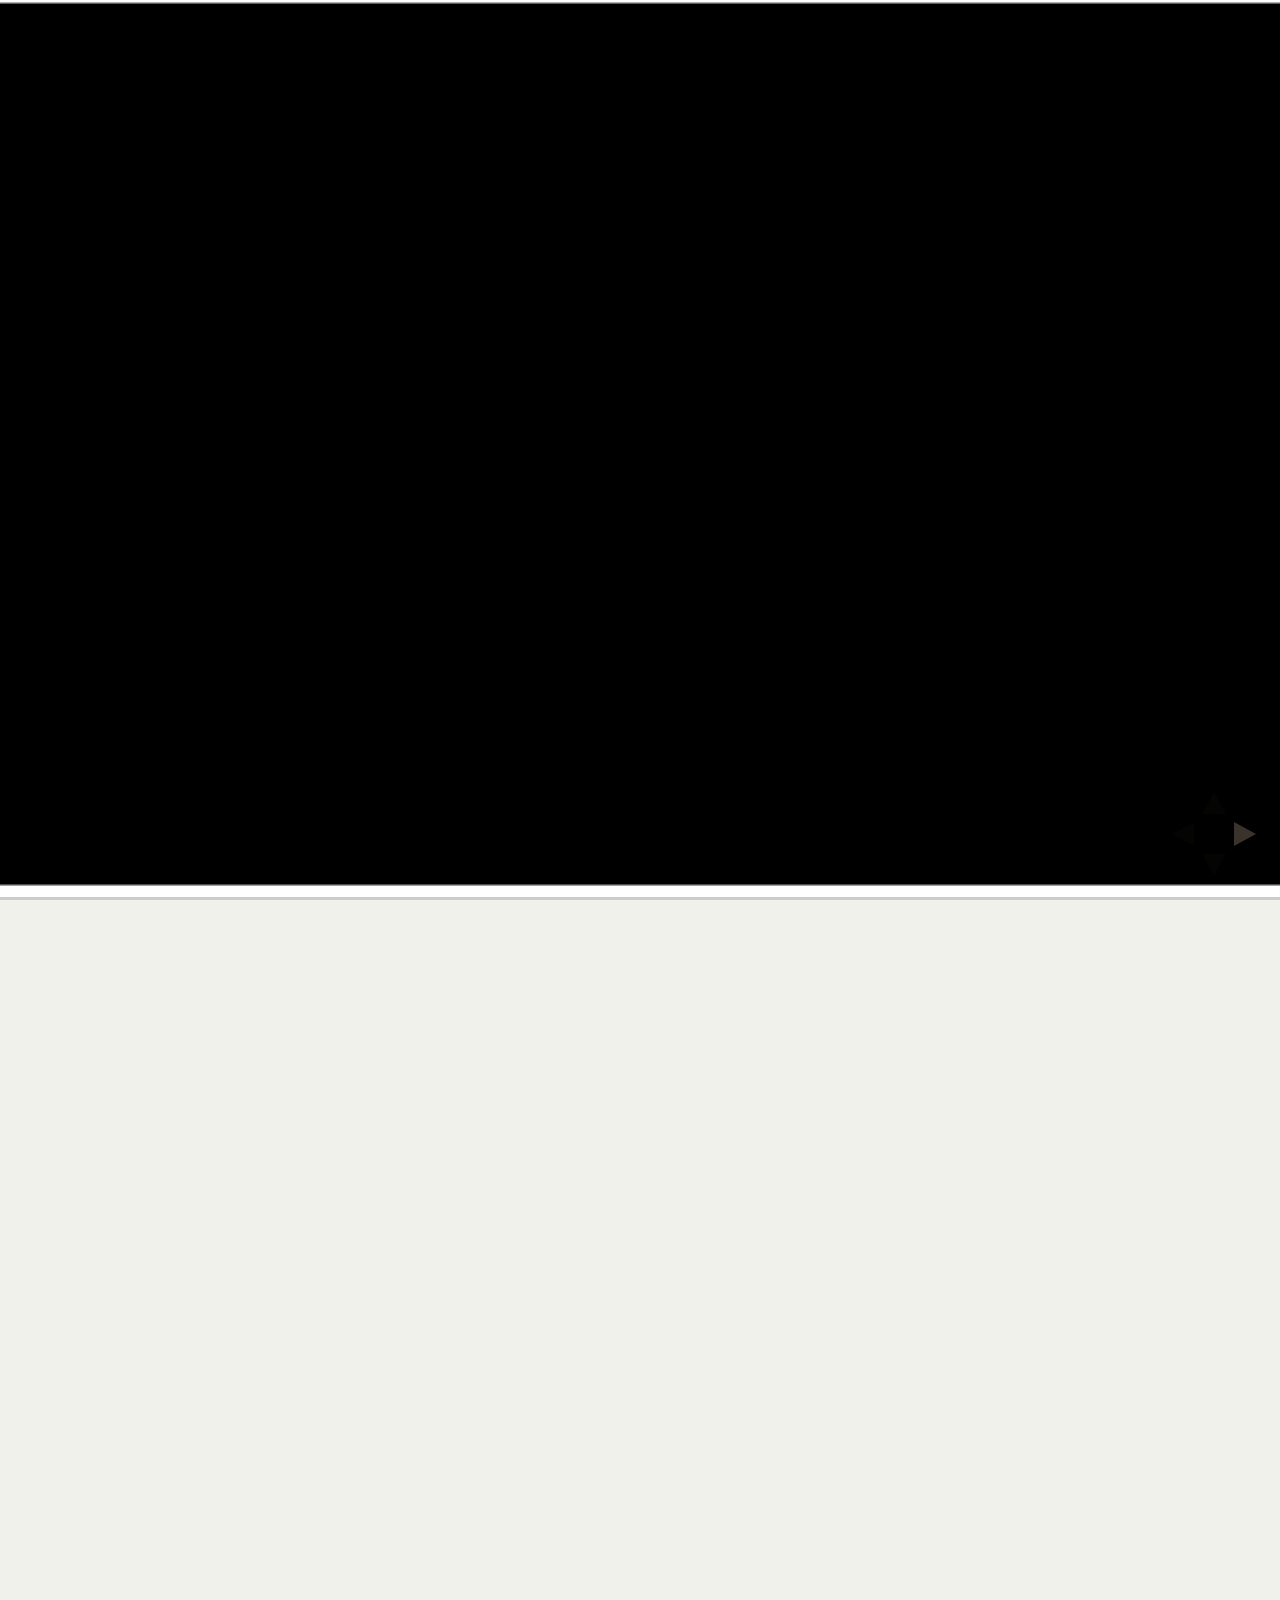
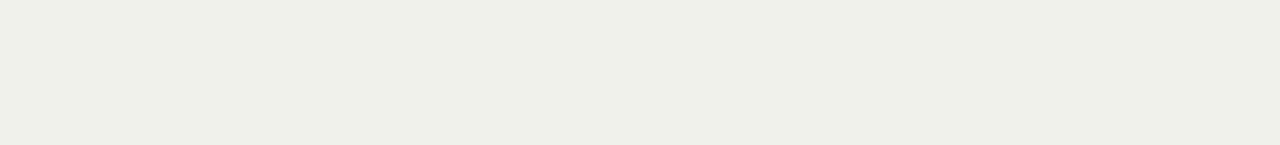
==== commit 85f979e6: "created first version of the presentation" ====
--- a/index.html
+++ b/index.html
@@ -4,7 +4,7 @@
 	<head>
 		<meta charset="utf-8">
 
-		<title>Consuming RESTful Resources with AngularJS</title>
+		<title>From Student to Lead Tech and Back Again</title>
 
 		<meta name="description" content="Consuming RESTful Resources with AngularJS">
 		<meta name="author" content="Peter Peerdeman">
@@ -36,17 +36,106 @@
 
 			<!-- Any section element inside of this container is displayed as a slide -->
 			<div class="slides">
-				<section data-background="images/nom-chipmunk.gif" class="pp-title">
-					<h1>Consuming RESTful Resources with AngularJS</h1>
-					<h3></h3>
+				<section data-background="images/black.gif">
+				</section>
+
+				<section data-background="images/hobbit.gif" class="pp-title">
+					<h2>From Student to Lead Tech and Back Again</h2>
+					<br><br><br><br><br><br>
 					<p>
                     by <a href="http://twitter.com/peterpeerdeman">@PeterPeerdeman</a> from 
-                    </p><p><a href="www.lifely.nl"><img src="images/lifely.png" width=150 alt="Lifely"/></a>
+                    <br><a href="http://www.lifely.nl"><img src="images/lifely.png" width=150 alt="Lifely"/></a>
 					</p>
 				</section>
-
-				<section>
-                    <h1>Background</h1>
+				
+				<section data-background="images/cateyes.gif" class="pp-title" >
+                    <h2>Who are you guys?</h2>
+				</section>
+				
+				<section>
+                    <h2>What do you want to hear about?</h2>
+				</section>
+
+				<section>
+                    <h1>Once upon a time...</h1>
+                    <div class="fragment">
+                    <h3>STORM Introductieweekend 2005</h3>
+                    </div>
+				</section>
+
+				<section>
+					<section  data-background="images/chip1.jpg" >
+					</section>
+					<section  data-background="images/chip2.jpg" >
+					</section>
+					<section  data-background="images/chip3.jpg" >
+					</section>
+					<section  data-background="images/chip4.jpg" >
+					</section>
+					<section  data-background="images/chip5.jpg" >
+					</section>
+				</section>
+				<section>
+					<section>
+                    	<h2>maar natuurlijk ook</h2>
+                    </section>
+                    <section>
+                    	<img width="50%" src="images/staf-matty.jpg"/>
+					</section>
+                    <section>
+                    	<img width="50%" src="images/staf-wan.jpg"/>
+					</section>
+                    <section>
+                    	<img width="50%" src="images/staf-roel.jpg"/>
+					</section>
+                    <section>
+                    	<img width="50%" src="images/staf-silvis.jpg"/>
+					</section>
+                    <section>
+                    	<img width="50%" src="images/staf-anton.jpg"/>
+					</section>
+                    <section>
+                    	<img width="50%" src="images/staf-michel.jpg"/>
+					</section>
+				</section>
+
+				<section>
+					<section>
+                    	<h1>Multimedia</h1>
+					</section>
+					<section>
+						<embed width="800px" height="700px"src="includes/niftysynth/NiftySynth.swf">
+					</section>
+					<section>
+						<a target="_blank" href="includes/powerrail"><p>Niftysystems - PowerRail</p>
+						<p><img width="80%" src="images/niftysystems-powerrail.png"/></p>
+						</a>
+					</section>
+					<section>
+						<h3>Xbox Live Stats Widget</h3>
+						<img width="40%" src="images/niftysystems-xbox.png"/>
+					</section>
+					<section>
+						<h3>(the) Xbox Live Stats Widget</h3>
+						<img width="40%" src="images/niftysystems-xbox.png"/>
+					</section>
+					<section>
+                    	<h1>Stage @ Mijn naam is Haas</h1>
+					</section>
+					<section data-background="images/mijnnaamishaas.jpg" >
+					</section>
+				</section>
+
+				<section>
+					<section>
+						<h1>Solliciteren</h1>
+					</section>
+					<section>
+						<img width="40%" src="images/quinity.jpg"/>
+						<img width="40%" src="images/getronics.jpg"/>
+						<img width="40%" src="images/capgemini.jpg"/>
+						<img width="40%" src="images/accenture.jpg"/>
+					</section>
 				</section>
 				<section>
 					<section>
@@ -57,247 +146,139 @@
 						<img width="40%" src="images/abnamro.jpg"/>
 						<h2>Internet Banking</h2>
 					</section>
+					<section data-background="images/abn-1.jpg"> 
+					</section>
+					<section data-background="images/abn-2.jpg"> 
+					</section>
+					<section data-background="images/eb-1.png"> 
+					</section>
+					<section data-background="images/eb-2.png"> 
+					</section>
 					<section>
 						<img width="25%" src="images/bayer.png"/>
 						<h2>Multiplatform mobile app</h2>
 					</section>
-				</section>
+					<section data-background="images/bbs-app-1.jpg"> 
+					</section>
+					<section data-background="images/bbs-app-2.jpg"> 
+					</section>
+					<section data-background="images/rusland-2.jpg"> 
+					</section>
+					<section data-background="images/rusland-1.jpg"> 
+					</section>
+					<section data-background="images/rusland-3.jpg"> 
+					</section>
+				</section>
+
+				<section>
+					<section data-background="images/black.gif">
+					</section>
+					<section data-background="images/black.gif">
+						<img width="80%" src="images/continue.gif"/>
+					</section>
+				</section>
+
+				<section>
+					<section data-background="images/black.gif" class="pp-title">
+						<h1>Mini-sabattical</h1>
+					</section>
+					<section data-background="images/black.gif">
+						<img width="100%" src="images/getdisconnected.jpg"/>
+					</section>
+					<section data-background="images/black.gif">
+						<img width="100%" src="images/schiermonnikoog.jpg"/>
+					</section>
+					<section data-background="images/black.gif">
+						<img width="60%" src="images/scriptatranslations.png"/>
+					</section>
+					<section>
+						<img width="100%" src="images/wisdoms-1.png"/>
+					</section>
+					<section>
+						<img width="100%" src="images/wisdoms-2.jpg"/>
+					</section>
+				</section>
+
 				<section>
 					<section>
 						<img src="images/lifely.png"/>
+					</section>
+
+					<section>
 						<h2>"Coderende eindbaas"</h2>
 					</section>
 					<section>
 						<img width="60%" src="images/frankwatching.jpg"/>
 						<h2>App backend design</h2>
 					</section>
+					<section data-background="images/frankwatching.png">
+					</section>
+
 					<section>
 						<img width="60%" src="images/bp.png"/>
 						<h2>REST / AngularJS awesomeness</h2>
 					</section>
-				</section>
-				<section class="pp-title" data-background="images/sleeping-cat.gif">
-                    <h1>So, who knows about REST?</h1>
-                </section>
-                <section>
-                	<h2>Representational State Transfer (REST)</h2>
-                <ul>
-                    	<div>
-	                    	<li>GET</li>
-	                    	<li>POST</li>
-                    	</div>
-                    	<div class="fragment">
-		                    <li>DELETE</li>
-	                    	<li>PUT</li>
-	                    	<li>PATCH</li>
-	                    	<li>OPTIONS</li>
-	                    	<li>LINK</li>
-	                    	<li>TRACE</li>
-                    	</div>
-                    </ul>
-				</section>
-				<section>
-                    <h2>Difference between PUT and PATCH?</h2>
-                    	<div class="fragment">
-	                	<pre><code data-trim>
-PUT /customers/1
-{
-	'id':1,
-	'name':'Peter',
-	'shoesize': 46
-}
-    					</code></pre>
-	                	</div>
-                    	<div class="fragment">
-                    		<pre><code data-trim>
-PATCH /customers/1
-{
-	'name':'Peter'
-}
-    					</code></pre>
-		            	</div>
-                    </ul>
-				</section>
-				<section>
-                    <h2>REST<h2>
-                    <h3>separates back- and frontend</h3>
-                    <ul>
-                    	<li>Easily integrate data in (web) apps</li>
-                    	<li>Easily replace (web) app</li>
-                    	<li>Third party access</li>
-                    	<li>Data purity</li>
-                    </ul>
-				</section>
-				<section>
-                    <h2>AngularJS - $resource</h2>
-                </section>
-                <section class="pp-title" data-background="images/jimcarrey-typing.gif">
-                	<h1>Saves you from writing a whole lot of AJAX code</h1>
-                </section>
-				<section>
-                    <h2>Get customers establishment & update</h2>
-                    <pre><code class="javascript">
-var Customer = $resource('/api/v1/customers/:customerId', {customerId:'@id'});
-
-//performs GET /api/v1/customers/123
-$scope.customer = Customer.get({customerId:123}, function() {
-    //callback
-});
-    				</code></pre>
-
-                    <pre class="fragment"><code class="javascript">
-var Establishment = $resource('/api/v1/customers/:customerId/ ' +
-'establishments/:establishmentId', {customerId:123, establishmentId:'@id'});
- 
-//performs GET /api/v1/customers/123/establishments/
- var establishments = Establishment.query(function() {
-   var establishment = _.find(establishments, {city:'Amsterdam'});
-   establishment.name = "Hippo HQ";
-   establishment.$save();
- });
-    				</code></pre>
-
-				</section>
-				<section>
-					<h2>AngularJS - $resource</h2>
-                    <br/>
-                    <ul style="float:left">
-					<div class="fragment">
-					<h3>Good:</h3>
-                    	<li>Creates resource object to interact with RESTful resources</li>
-                    	<br/>
-                    </div>
-					<div class="fragment"><img style="width:350px; float:right" src="images/house-sadface.gif"/>
-					<h3>Bad:</h3>
-                    	<li>Doesnt handle sub resources</li>
-                    	<li>requires full url in each object</li>
-                    	<li>Doesnt support all REST methods</li>
-                    	<li>Limited options</li>
-                    	
-                    </div>
-                    </ul>
-                </section>
-				<section>
-                    <h2>Restangular</h2>
-				</section>
-				<section>
-      				<h2>Configure, retrieve and update</h2>
-                    <pre><code class="javascript">
-RestangularProvider.setBaseUrl('/api/v1')
-    				</code></pre>
-    				<pre  class="fragment"><code class="javascript">
-//performs GET /api/v1/customers/123
-Restangular.one('customers', 123).get().then(function(customer) {
-  $scope.customer = customer
-});
-    				</code></pre>
-					<pre  class="fragment"><code class="javascript">
-//performs GET /api/v1/customers/123/establishments
-$scope.customer.getList('establishments').then(function(establishments) {
-   var establishment = _.find(establishments, {city:'The Hague'});
-   establishment.name = "Q42";
-   establishment.put();
-});
-    				</code></pre>
-
-				</section>
-				<section>
-                    <h2>post a new establishment</h2>
-                   <pre><code class="javascript">
-var newEstablishment = {name:'Lifely', address:'zekeringstraat 17'};
-
-//performs POST /api/v1/customers/123/establishments
-$scope.customer.getList('establishments').post(newCustomer).then(function(data) { 
-	newCustomer.id = data.id;
-  	$scope.customer.establishments.push(newEstablishment);
-})
-    				</code></pre>
-				</section>
-				<section>
-                    <h2>perform custom verb on subresource</h2>
-                    <pre><code class="javascript">
-//performs POST /api/v1/customers/favorite
-$scope.customer.customPost({}, 'favorite');
-    				</code></pre>
-				</section>
-				<section>
-                    <h2>(un) wrap resources</h2>
-                    <pre><code class="javascript">
-//e.g. our services return 
-//single resource {user:{name:'peter'}}
-//list resource {data:[{name:'peter'}]
-Restangular.setResponseInterceptor(function(response, operation, what) {
-  var newResponse;
-  if (operation === "getList") {
-    // This is a wrapped array
-    newResponse = response.data;
-  } else {
-    // This is a wrapped element
-    newResponse = response[what];
-  }
-  return newResponse;
-});
-    				</code></pre>
-				</section>
-				<!--<section>
-                    <h2>use selfLink metadata to deduct subresources</h2>
-                    <pre><code class="javascript">
-Restangular.all('customers').getList().then(function(customers) {
-
-  var hippo = _.find(customers, {name:'hippo'};
-
-  hippo.address = "Owned";
-
-  // This will do a PUT to http://www.example.com/people/gonto
-  // It uses the self linking property :D
-  gonto.put()
-})
-    				</code></pre>
-				</section>-->
-
-				<section>
-                    <h2>remove _id field on PUT</h2>
-                    <pre><code class="javascript">
-RestangularProvider.setRequestInterceptor(
-  function(elem, operation, what) {        
-    if (operation === 'put') {
-      elem._id = undefined;
-      return elem;
-    }
-    return elem;
-});
-    				</code></pre>
-				</section>
-				<section>
-					<h2>Concluding words</h2>
-					<ul>
-						<li>Separate backend and frontend</li>
-						<li>Adhere to REST and design API URLs carefully</li>
-						<li>Give AngularJS and Restangular a shot</li>
-					</ul>
-				</section>
-
-				<section>
-					<h2>Props & Links</h2>
-					<ul>
-						<li>Props for creating Restangular and sharing to <a href="www.twitter.com/mgonto">@mgonto</a></li>
-					</ul>
-					<a href="https://github.com/mgonto/restangular"><img width=250px src="images/github.png"/><p>Restangular</p></a>
-
-				</section>
-
-				<section class="pp-title pp-title-top" data-background="images/jimcarrey-chewing.gif">
-					<h1>Start consuming!</h1>
-
-					<h2>Thank you for your attention</h2>
-				</section>
-
-				<section data-background="images/nom-chipmunk.gif" class="pp-title">
-					<h1>Consuming RESTful Resources with AngularJS</h1>
-					<h3></h3>
+					<section>
+						<img width="100%" src="images/mijnbp.png"/>
+					</section>
+
+					<section>
+						<img width="40%" src="images/maxhavelaar.jpg"/>
+						<h2>Facebook campagne</h2>
+					</section>
+					<section>
+						<img width="100%" src="images/tfs-1.jpg"/>
+					</section>
+					<section>
+						<img width="100%" src="images/tfs-2.jpg"/>
+					</section>
+					<section>
+						<img width="100%" src="images/lifely-dashboard.png"/>
+					</section>
+					<section>
+						<img width="100%" src="images/bp-apidoc.png"/>
+					</section>
+					<section>
+						<img width="100%" src="images/hashbang.png"/>
+					</section>
+				</section>
+
+				<section>
+					<section>
+						<img width="80%" src="images/meetup.png"/>
+					</section>
+					
+					<section data-background="images/jsmvcma-1.jpg">
+					</section>
+					<section>
+						<img width="40%" src="images/jsmvcma-2.jpg"/>
+					</section>
+					<section data-background="images/jsmvcma-3.jpg">
+					</section>
+					<section data-background="images/jsmvcma-4.jpg">
+					</section>
+
+					<section>
+						<h2>Meetup tips:</h2>
+						<ul>
+							<li><a href="http://www.meetup.com/JavaScript-MVC-Meetup-Amsterdam/">Javascript MVC Amsterdam</a></li>
+							<li><a href="https://plus.google.com/u/0/communities/103800317107611206686">Dutch AngularJS</a></li>
+							<li><a href="http://www.meetup.com/DevOpsAmsterdam/">DevOps Amsterdam</a></li>
+							<li><a href="http://www.meetup.com/AWS-Amsterdam/">AmazonWebServices Amsterdam</a></li>
+						</ul>
+					</section>
+				</section>		
+				
+				<section>
+					<h3>Thank you for your attention!</h3>
+				</section>
+
+				<section data-background="images/hobbit.gif" class="pp-title">
+					<h2>From Student to Lead Tech and Back Again</h2>
+					<br><br><br><br><br><br>
 					<p>
                     by <a href="http://twitter.com/peterpeerdeman">@PeterPeerdeman</a> from 
-                    </p><p><a href="www.lifely.nl"><img src="images/lifely.png" width=150 alt="Lifely"/></a>
+                    <br><a href="http://www.lifely.nl"><img src="images/lifely.png" width=150 alt="Lifely"/></a>
 					</p>
 				</section>
 
--- a/css/theme/pp-reveal.css
+++ b/css/theme/pp-reveal.css
@@ -90,7 +90,6 @@
 .reveal section img {
   margin: 15px 0px;
   background: rgba(255, 255, 255, 0.12);
-  border: 4px solid black;
   box-shadow: 0 0 10px rgba(0, 0, 0, 0.15);
   -webkit-transition: all .2s linear;
   -moz-transition: all .2s linear;
